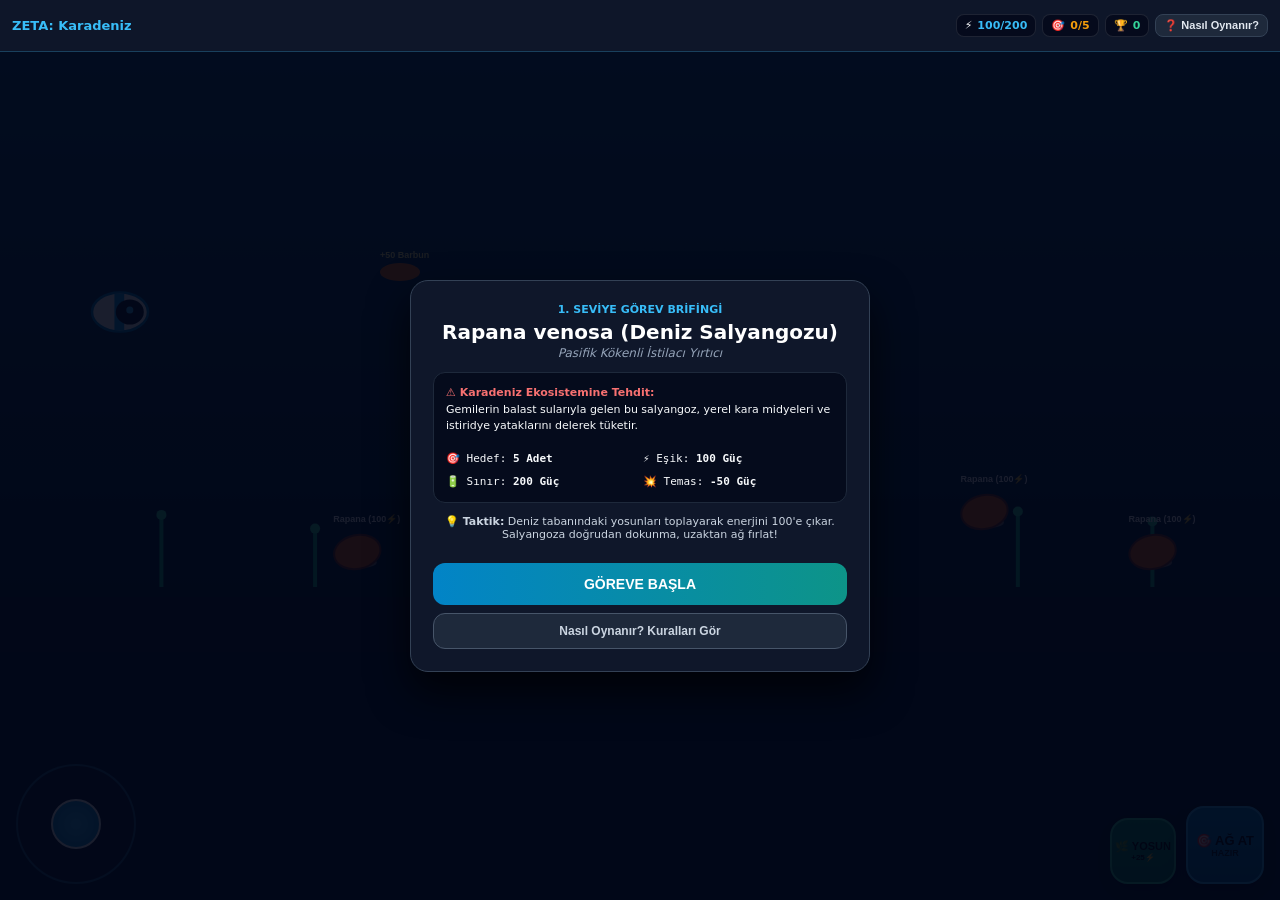
==== public/karadeniz-koruyuculari-tek-dosya.html @ 6d28c7a5 "feat: initialize project structure for ZETA game Set up React, Vite, TypeScript, and Tailwind CSS fo" ====
<!DOCTYPE html>
<html lang="tr">
<head>
  <meta charset="UTF-8">
  <meta name="viewport" content="width=device-width, initial-scale=1.0, maximum-scale=1.0, user-scalable=no, viewport-fit=cover">
  <title>Karadeniz'in Koruyucuları – ZETA: İstilacı Tür Avcısı (Tek Dosya Çevrimdışı Sürüm)</title>
  <style>
    * { box-sizing: border-box; margin: 0; padding: 0; user-select: none; -webkit-user-select: none; }
    body {
      background: #021626;
      color: #f8fafc;
      font-family: system-ui, -apple-system, sans-serif;
      overflow: hidden;
      touch-action: none;
      width: 100vw;
      height: 100vh;
      display: flex;
      flex-direction: column;
    }
    header {
      height: 52px;
      background: rgba(15, 23, 42, 0.95);
      border-bottom: 1px solid rgba(56, 189, 248, 0.25);
      display: flex;
      align-items: center;
      justify-content: space-between;
      padding: 0 12px;
      font-size: 13px;
      font-weight: 700;
      z-index: 10;
    }
    .hud-badge {
      display: inline-flex;
      align-items: center;
      gap: 5px;
      background: rgba(2, 6, 23, 0.7);
      padding: 4px 8px;
      border-radius: 8px;
      border: 1px solid rgba(255, 255, 255, 0.1);
      font-size: 11px;
    }
    .btn-header {
      background: #1e293b;
      border: 1px solid #334155;
      color: #e2e8f0;
      padding: 4px 8px;
      border-radius: 8px;
      font-size: 11px;
      font-weight: 600;
      cursor: pointer;
    }
    #gameContainer {
      position: relative;
      flex: 1;
      width: 100%;
      height: calc(100vh - 52px);
      overflow: hidden;
    }
    canvas {
      width: 100%;
      height: 100%;
      display: block;
    }
    #touchOverlay {
      position: absolute;
      bottom: 16px;
      left: 16px;
      right: 16px;
      display: flex;
      justify-content: space-between;
      align-items: flex-end;
      pointer-events: none;
      z-index: 20;
    }
    .touch-btn {
      pointer-events: auto;
      border-radius: 18px;
      border: 2px solid rgba(255, 255, 255, 0.2);
      display: flex;
      flex-direction: column;
      align-items: center;
      justify-content: center;
      font-weight: 800;
      box-shadow: 0 8px 20px rgba(0,0,0,0.5);
      transition: transform 0.1s;
    }
    .touch-btn:active {
      transform: scale(0.92);
    }
    #joystickZone {
      pointer-events: auto;
      width: 120px;
      height: 120px;
      border-radius: 60px;
      background: rgba(15, 23, 42, 0.8);
      border: 2px solid rgba(56, 189, 248, 0.4);
      position: relative;
      display: flex;
      align-items: center;
      justify-content: center;
    }
    #joystickKnob {
      width: 50px;
      height: 50px;
      border-radius: 25px;
      background: radial-gradient(circle, #38bdf8, #0284c7);
      border: 2px solid white;
      pointer-events: none;
      position: absolute;
    }
    #btnNet {
      width: 78px;
      height: 78px;
      background: linear-gradient(180deg, #0284c7, #0369a1);
      border-color: #38bdf8;
      font-size: 13px;
    }
    #btnCollect {
      width: 66px;
      height: 66px;
      background: linear-gradient(180deg, #059669, #047857);
      border-color: #34d399;
      font-size: 11px;
      margin-right: 10px;
    }
    .modal {
      position: absolute;
      inset: 0;
      background: rgba(2, 6, 23, 0.9);
      display: flex;
      align-items: center;
      justify-content: center;
      z-index: 50;
      padding: 16px;
    }
    .modal-box {
      background: #0f172a;
      border: 1px solid #334155;
      border-radius: 18px;
      max-width: 460px;
      width: 100%;
      padding: 22px;
      text-align: center;
      box-shadow: 0 20px 40px rgba(0,0,0,0.7);
      max-height: 90vh;
      overflow-y: auto;
    }
    .primary-btn {
      width: 100%;
      padding: 13px;
      border-radius: 12px;
      background: linear-gradient(90deg, #0284c7, #0d9488);
      border: none;
      color: white;
      font-weight: 800;
      font-size: 14px;
      cursor: pointer;
      margin-top: 14px;
    }
    .secondary-btn {
      width: 100%;
      padding: 10px;
      border-radius: 12px;
      background: #1e293b;
      border: 1px solid #475569;
      color: #cbd5e1;
      font-weight: 700;
      font-size: 12px;
      cursor: pointer;
      margin-top: 8px;
    }
  </style>
</head>
<body>
  <header>
    <div style="color: #38bdf8; font-weight: 800;">ZETA: Karadeniz</div>
    <div style="display: flex; gap: 6px; align-items: center;">
      <div class="hud-badge">⚡ <span id="hudPower" style="color:#38bdf8;">100/200</span></div>
      <div class="hud-badge">🎯 <span id="hudTarget" style="color:#f59e0b;">0/5</span></div>
      <div class="hud-badge">🏆 <span id="hudScore" style="color:#34d399;">0</span></div>
      <button id="btnHowToPlay" class="btn-header">❓ Nasıl Oynanır?</button>
    </div>
  </header>

  <div id="gameContainer">
    <canvas id="gameCanvas"></canvas>

    <!-- Mobil Dokunmatik Tuşlar -->
    <div id="touchOverlay">
      <div id="joystickZone">
        <div id="joystickKnob"></div>
      </div>
      <div style="display: flex; align-items: flex-end;">
        <button id="btnCollect" class="touch-btn">🌿 YOSUN<br><span style="font-size:8px;">+25⚡</span></button>
        <button id="btnNet" class="touch-btn">🎯 AĞ AT<br><span id="netTimerText" style="font-size: 9px; opacity: 0.85;">HAZIR</span></button>
      </div>
    </div>

    <!-- 1. Seviye Brifingi Modalı -->
    <div id="briefingModal" class="modal">
      <div class="modal-box">
        <div style="font-size: 11px; color: #38bdf8; font-weight: 700; text-transform: uppercase;">1. Seviye Görev Brifingi</div>
        <h2 style="font-size: 20px; color: white; margin: 4px 0 2px;">Rapana venosa (Deniz Salyangozu)</h2>
        <div style="font-size: 12px; color: #94a3b8; font-style: italic; margin-bottom: 12px;">Pasifik Kökenli İstilacı Yırtıcı</div>

        <div style="background: rgba(2, 6, 23, 0.7); border: 1px solid #1e293b; border-radius: 12px; padding: 12px; text-align: left; font-size: 11px; line-height: 1.5; margin-bottom: 12px;">
          <b style="color: #f87171;">⚠️ Karadeniz Ekosistemine Tehdit:</b><br>
          Gemilerin balast sularıyla gelen bu salyangoz, yerel kara midyeleri ve istiridye yataklarını delerek tüketir.<br><br>
          <div style="display: grid; grid-template-columns: 1fr 1fr; gap: 6px; font-family: monospace;">
            <div>🎯 Hedef: <b>5 Adet</b></div>
            <div>⚡ Eşik: <b>100 Güç</b></div>
            <div>🔋 Sınır: <b>200 Güç</b></div>
            <div>💥 Temas: <b>-50 Güç</b></div>
          </div>
        </div>

        <p style="font-size: 11px; color: #cbd5e1; margin-bottom: 8px;">
          💡 <b>Taktik:</b> Deniz tabanındaki yosunları toplayarak enerjini 100'e çıkar. Salyangoza doğrudan dokunma, uzaktan ağ fırlat!
        </p>

        <button id="btnStartBriefing" class="primary-btn">GÖREVE BAŞLA</button>
        <button id="btnOpenRulesFromBriefing" class="secondary-btn">Nasıl Oynanır? Kuralları Gör</button>
      </div>
    </div>

    <!-- Nasıl Oynanır Modalı -->
    <div id="rulesModal" class="modal" style="display: none;">
      <div class="modal-box" style="text-align: left;">
        <h2 style="font-size: 18px; color: #38bdf8; margin-bottom: 12px; text-align: center;">Oyun Nasıl Oynanır?</h2>
        
        <div style="font-size: 11px; line-height: 1.6; color: #cbd5e1; display: flex; flex-direction: column; gap: 8px;">
          <div style="background: #020617; padding: 8px; border-radius: 8px;">
            <b style="color: #38bdf8;">1. Hareket:</b> Sol sanal joystick veya klavyede WASD/Yön tuşları.
          </div>
          <div style="background: #020617; padding: 8px; border-radius: 8px;">
            <b style="color: #34d399;">2. Yosun Toplama (+25⚡ / +10 Puan):</b> Denizdeki yosunlara temas edin veya "🌿 YOSUN" butonuna basın. Ağ dolum süresini 3 saniye hızlandırır.
          </div>
          <div style="background: #020617; padding: 8px; border-radius: 8px;">
            <b style="color: #38bdf8;">3. Özel Ağ (+100 Puan):</b> "🎯 AĞ AT" butonu veya Boşluk tuşu. Robot gücü canlı eşiğine eşit/büyükse yakalar. Boşa atış: -10 Puan.
          </div>
          <div style="background: #020617; padding: 8px; border-radius: 8px;">
            <b style="color: #ef4444;">4. Temas Yasaktır (-50⚡):</b> İstilacıya çarpmak enerjinizi hızla tüketir. Enerji 0 olursa oyun biter!
          </div>
          <div style="background: #020617; padding: 8px; border-radius: 8px;">
            <b style="color: #f59e0b;">5. Bonus Tür (+50 Puan):</b> Kırmızı Karadeniz Barbunu'na dokunarak koruyun.
          </div>
        </div>

        <button id="btnCloseRules" class="primary-btn">Tamam, Anladım</button>
      </div>
    </div>

    <!-- Zafer Modalı -->
    <div id="winModal" class="modal" style="display: none;">
      <div class="modal-box">
        <h2 style="font-size: 22px; color: #34d399; margin-bottom: 8px;">Seviye Tamamlandı! 🎉</h2>
        <p style="font-size: 13px; margin-bottom: 12px;">5 Rapana venosa araştırma merkezine aktarıldı. Karadeniz midyeleri korundu!</p>
        <button onclick="location.reload()" class="primary-btn">YENİDEN OYNA</button>
      </div>
    </div>

    <!-- Oyun Bitti Modalı -->
    <div id="gameOverModal" class="modal" style="display: none;">
      <div class="modal-box">
        <h2 style="font-size: 22px; color: #ef4444; margin-bottom: 8px;">ZETA'nın Enerjisi Tükendi! ⚠️</h2>
        <p style="font-size: 13px; margin-bottom: 12px;">İstilacılara doğrudan temas etmek enerjinizi bitirdi. Yosun toplayıp uzaktan ağ fırlatın.</p>
        <button onclick="location.reload()" class="primary-btn">TEKRAR DENE</button>
      </div>
    </div>
  </div>

  <script>
    // --- SES SENTEZLEYİCİSİ (Web Audio API) ---
    const AudioCtx = window.AudioContext || window.webkitAudioContext;
    let audioCtx = null;
    function playBeep(freq, duration, type='sine') {
      try {
        if (!audioCtx) audioCtx = new AudioCtx();
        if (audioCtx.state === 'suspended') audioCtx.resume();
        const osc = audioCtx.createOscillator();
        const gain = audioCtx.createGain();
        osc.type = type;
        osc.frequency.setValueAtTime(freq, audioCtx.currentTime);
        gain.gain.setValueAtTime(0.2, audioCtx.currentTime);
        gain.gain.exponentialRampToValueAtTime(0.01, audioCtx.currentTime + duration);
        osc.connect(gain);
        gain.connect(audioCtx.destination);
        osc.start();
        osc.stop(audioCtx.currentTime + duration);
      } catch(e) {}
    }

    // --- OYUN DEĞİŞKENLERİ ---
    const canvas = document.getElementById('gameCanvas');
    const ctx = canvas.getContext('2d');
    let width = 0, height = 0;
    const worldWidth = 1400, worldHeight = 600;

    let score = 0;
    let power = 100;
    const maxPower = 200;
    const captureThreshold = 100;
    let captured = 0;
    const targetCount = 5;
    let netCooldown = 0;
    const maxNetCooldown = 60;
    let isPlaying = false;

    const player = {
      x: 120, y: 260, vx: 0, vy: 0, size: 28, facingRight: true, invulnerable: 0
    };

    const invasives = [];
    for (let i = 0; i < targetCount; i++) {
      invasives.push({
        x: 350 + i * 200 + Math.random() * 50,
        y: worldHeight - 100 - (i % 2) * 40,
        vx: (Math.random() - 0.5) * 1.2,
        vy: 0,
        size: 26,
        power: 100,
        active: true
      });
    }

    const seaweeds = [];
    for (let i = 0; i < 9; i++) {
      seaweeds.push({
        x: 150 + i * 140 + Math.random() * 30,
        y: worldHeight - 65,
        size: 20,
        height: 55 + Math.random() * 30,
        active: true
      });
    }

    const bonusFish = {
      x: 400, y: 220, vx: 1.5, size: 20, active: true
    };

    const nets = [];
    const particles = [];

    function resize() {
      const rect = canvas.getBoundingClientRect();
      const dpr = Math.min(window.devicePixelRatio || 1, 2);
      canvas.width = rect.width * dpr;
      canvas.height = rect.height * dpr;
      width = rect.width;
      height = rect.height;
    }
    window.addEventListener('resize', resize);
    resize();

    let inputVector = { x: 0, y: 0 };
    const keys = {};

    window.addEventListener('keydown', (e) => {
      keys[e.key.toLowerCase()] = true;
      if (e.code === 'Space') fireNet();
      if (e.key.toLowerCase() === 'e') collectSeaweed();
    });
    window.addEventListener('keyup', (e) => {
      keys[e.key.toLowerCase()] = false;
    });

    // Touch Joystick
    const joyZone = document.getElementById('joystickZone');
    const joyKnob = document.getElementById('joystickKnob');
    let touchId = null;

    joyZone.addEventListener('touchstart', (e) => {
      const t = e.changedTouches[0];
      touchId = t.identifier;
      updateJoystick(t);
    });
    window.addEventListener('touchmove', (e) => {
      if (touchId === null) return;
      for (let i = 0; i < e.changedTouches.length; i++) {
        if (e.changedTouches[i].identifier === touchId) {
          updateJoystick(e.changedTouches[i]);
          break;
        }
      }
    });
    window.addEventListener('touchend', (e) => {
      for (let i = 0; i < e.changedTouches.length; i++) {
        if (e.changedTouches[i].identifier === touchId) {
          touchId = null;
          inputVector = { x: 0, y: 0 };
          joyKnob.style.transform = 'translate(0px, 0px)';
          break;
        }
      }
    });

    function updateJoystick(t) {
      const rect = joyZone.getBoundingClientRect();
      const cx = rect.left + rect.width / 2;
      const cy = rect.top + rect.height / 2;
      let dx = t.clientX - cx;
      let dy = t.clientY - cy;
      const dist = Math.hypot(dx, dy);
      const maxR = 40;
      if (dist > maxR) {
        dx = (dx / dist) * maxR;
        dy = (dy / dist) * maxR;
      }
      joyKnob.style.transform = `translate(${dx}px, ${dy}px)`;
      inputVector = { x: dx / maxR, y: dy / maxR };
    }

    // Modal UI events
    document.getElementById('btnStartBriefing').addEventListener('click', () => {
      document.getElementById('briefingModal').style.display = 'none';
      isPlaying = true;
      playBeep(520, 0.2);
    });

    document.getElementById('btnOpenRulesFromBriefing').addEventListener('click', () => {
      document.getElementById('rulesModal').style.display = 'flex';
      playBeep(440, 0.08);
    });

    document.getElementById('btnHowToPlay').addEventListener('click', () => {
      document.getElementById('rulesModal').style.display = 'flex';
      playBeep(440, 0.08);
    });

    document.getElementById('btnCloseRules').addEventListener('click', () => {
      document.getElementById('rulesModal').style.display = 'none';
      playBeep(400, 0.08);
    });

    document.getElementById('btnNet').addEventListener('click', fireNet);
    document.getElementById('btnCollect').addEventListener('click', collectSeaweed);

    function fireNet() {
      if (!isPlaying || netCooldown > 0) return;
      netCooldown = maxNetCooldown;
      playBeep(700, 0.18, 'triangle');
      const dir = player.facingRight ? 1 : -1;
      nets.push({
        x: player.x + dir * 30,
        y: player.y,
        vx: dir * 7.5,
        radius: 16,
        life: 0,
        maxLife: 45,
        active: true
      });
    }

    function collectSeaweed() {
      for (const sw of seaweeds) {
        if (!sw.active) continue;
        const d = Math.hypot(player.x - sw.x, player.y - sw.y);
        if (d < player.size + sw.size + 20) {
          sw.active = false;
          power = Math.min(maxPower, power + 25);
          score += 10;
          if (netCooldown > 0) netCooldown = Math.max(0, netCooldown - 3);
          playBeep(520, 0.12);
          particles.push({ x: sw.x, y: sw.y - 20, text: '+25 Güç (+10 Puan)', color: '#34d399', life: 0 });
        }
      }
    }

    // --- GAME LOOP ---
    let lastTime = performance.now();
    function loop(time) {
      const dt = Math.min((time - lastTime) / 1000, 0.05);
      lastTime = time;

      if (isPlaying) {
        if (netCooldown > 0) {
          netCooldown = Math.max(0, netCooldown - dt);
          document.getElementById('netTimerText').innerText = Math.ceil(netCooldown) + 's';
        } else {
          document.getElementById('netTimerText').innerText = 'HAZIR';
        }

        let kx = 0, ky = 0;
        if (keys['arrowleft'] || keys['a']) kx -= 1;
        if (keys['arrowright'] || keys['d']) kx += 1;
        if (keys['arrowup'] || keys['w']) ky -= 1;
        if (keys['arrowdown'] || keys['s']) ky += 1;
        if (kx !== 0 || ky !== 0) inputVector = { x: kx, y: ky };

        player.vx = inputVector.x * 220;
        player.vy = inputVector.y * 220;
        if (inputVector.x > 0.1) player.facingRight = true;
        if (inputVector.x < -0.1) player.facingRight = false;

        player.x = Math.max(player.size, Math.min(worldWidth - player.size, player.x + player.vx * dt));
        player.y = Math.max(40, Math.min(worldHeight - 50, player.y + player.vy * dt));

        if (player.invulnerable > 0) player.invulnerable -= dt;

        collectSeaweed();

        // Invasives logic (Stalk if stronger, flee if weaker)
        for (const inv of invasives) {
          if (!inv.active) continue;
          const dx = player.x - inv.x;
          const dy = player.y - inv.y;
          const dist = Math.hypot(dx, dy);

          const stronger = inv.power > power;
          if (dist < 300) {
            const dir = stronger ? 1 : -1;
            inv.vx += (dir * (dx / dist) * 70 - inv.vx) * 0.03;
          }
          inv.x = Math.max(40, Math.min(worldWidth - 40, inv.x + inv.vx * dt * 60));

          if (player.invulnerable <= 0 && dist < player.size + inv.size) {
            power = Math.max(0, power - 50);
            player.invulnerable = 1.5;
            playBeep(140, 0.25, 'sawtooth');
            particles.push({ x: player.x, y: player.y - 25, text: '-50 Temas Hasarı!', color: '#ef4444', life: 0 });
            if (power <= 0) {
              isPlaying = false;
              document.getElementById('gameOverModal').style.display = 'flex';
            }
          }
        }

        // Bonus Fish (Barbun)
        if (bonusFish.active) {
          bonusFish.x += bonusFish.vx;
          if (bonusFish.x < 100 || bonusFish.x > worldWidth - 100) bonusFish.vx *= -1;
          const bd = Math.hypot(player.x - bonusFish.x, player.y - bonusFish.y);
          if (bd < player.size + bonusFish.size) {
            bonusFish.active = false;
            score += 50;
            playBeep(880, 0.15);
            particles.push({ x: bonusFish.x, y: bonusFish.y - 20, text: '+50 Barbun Korundu!', color: '#f59e0b', life: 0 });
          }
        }

        // Net Projectiles
        for (let i = nets.length - 1; i >= 0; i--) {
          const n = nets[i];
          n.x += n.vx;
          n.life++;
          n.radius = Math.min(48, n.radius + 0.8);

          let hit = false;
          for (const inv of invasives) {
            if (!inv.active) continue;
            const d = Math.hypot(n.x - inv.x, n.y - inv.y);
            if (d < n.radius + inv.size) {
              hit = true;
              n.active = false;
              if (power >= captureThreshold) {
                inv.active = false;
                captured++;
                score += 100;
                playBeep(880, 0.25);
                particles.push({ x: inv.x, y: inv.y - 25, text: '+100 Yakalandı!', color: '#38bdf8', life: 0 });
                if (captured >= targetCount) {
                  score += 200;
                  isPlaying = false;
                  document.getElementById('winModal').style.display = 'flex';
                }
              } else {
                particles.push({ x: inv.x, y: inv.y - 25, text: 'Yetersiz Güç (En az 100⚡)', color: '#fbbf24', life: 0 });
              }
              break;
            }
          }

          if (!hit && n.life >= n.maxLife) {
            n.active = false;
            score = Math.max(0, score - 10);
            particles.push({ x: n.x, y: n.y, text: '-10 Boşa Ağ', color: '#94a3b8', life: 0 });
          }

          if (!n.active) nets.splice(i, 1);
        }

        document.getElementById('hudPower').innerText = `${power}/${maxPower}`;
        document.getElementById('hudTarget').innerText = `${captured}/${targetCount}`;
        document.getElementById('hudScore').innerText = score;
      }

      // --- TEMİZ ŞEFFAF RENDER ---
      const dpr = Math.min(window.devicePixelRatio || 1, 2);
      ctx.setTransform(dpr, 0, 0, dpr, 0, 0);

      const camX = Math.max(0, Math.min(worldWidth - width, player.x - width / 2));
      const camY = Math.max(0, Math.min(worldHeight - height, player.y - height / 2));

      ctx.save();
      ctx.translate(-camX, -camY);

      // Su Altı Arka Planı
      const grad = ctx.createLinearGradient(0, 0, 0, worldHeight);
      grad.addColorStop(0, '#0c4a6e');
      grad.addColorStop(1, '#021626');
      ctx.fillStyle = grad;
      ctx.fillRect(0, 0, worldWidth, worldHeight);

      // Deniz Tabanı
      ctx.fillStyle = '#0f172a';
      ctx.fillRect(0, worldHeight - 55, worldWidth, 55);

      // Şeffaf Yosunlar
      for (const sw of seaweeds) {
        if (!sw.active) continue;
        ctx.strokeStyle = '#10b981';
        ctx.lineWidth = 4;
        ctx.beginPath();
        ctx.moveTo(sw.x, sw.y);
        ctx.lineTo(sw.x, sw.y - sw.height);
        ctx.stroke();
        ctx.fillStyle = '#34d399';
        ctx.beginPath();
        ctx.arc(sw.x, sw.y - sw.height, 5, 0, Math.PI * 2);
        ctx.fill();
      }

      // Şeffaf Barbun
      if (bonusFish.active) {
        ctx.save();
        ctx.translate(bonusFish.x, bonusFish.y);
        ctx.fillStyle = '#f97316';
        ctx.beginPath();
        ctx.ellipse(0, 0, bonusFish.size, bonusFish.size * 0.45, 0, 0, Math.PI * 2);
        ctx.fill();
        ctx.fillStyle = '#fef08a';
        ctx.font = 'bold 9px sans-serif';
        ctx.fillText('+50 Barbun', -20, -14);
        ctx.restore();
      }

      // Şeffaf Rapana venosa Salyangoz Çizimi (Kutulu arka plan YOK)
      for (const inv of invasives) {
        if (!inv.active) continue;
        ctx.save();
        ctx.translate(inv.x, inv.y);

        // Kaslı ayak
        ctx.fillStyle = '#78716c';
        ctx.beginPath();
        ctx.ellipse(inv.size * 0.25, inv.size * 0.4, inv.size * 0.5, inv.size * 0.2, 0, 0, Math.PI * 2);
        ctx.fill();

        // Spiral Turuncu Kabuk
        ctx.fillStyle = '#ea580c';
        ctx.beginPath();
        ctx.ellipse(0, 0, inv.size * 0.9, inv.size * 0.65, -0.2, 0, Math.PI * 2);
        ctx.fill();
        ctx.strokeStyle = '#7c2d12';
        ctx.lineWidth = 2;
        ctx.stroke();

        ctx.fillStyle = '#ffffff';
        ctx.font = 'bold 9px sans-serif';
        ctx.fillText('Rapana (100⚡)', -24, -inv.size - 4);
        ctx.restore();
      }

      // Şeffaf Ağ
      for (const n of nets) {
        ctx.strokeStyle = '#38bdf8';
        ctx.lineWidth = 2;
        ctx.beginPath();
        ctx.arc(n.x, n.y, n.radius, 0, Math.PI * 2);
        ctx.stroke();
      }

      // Şeffaf ZETA Robot
      ctx.save();
      ctx.translate(player.x, player.y);
      if (player.invulnerable > 0 && Math.floor(time * 0.02) % 2 === 0) ctx.globalAlpha = 0.4;
      const facing = player.facingRight ? 1 : -1;
      ctx.scale(facing, 1);

      // Beyaz Gövde
      ctx.fillStyle = '#ffffff';
      ctx.beginPath();
      ctx.ellipse(0, 0, player.size, player.size * 0.7, 0, 0, Math.PI * 2);
      ctx.fill();
      ctx.strokeStyle = '#0284c7';
      ctx.lineWidth = 2.5;
      ctx.stroke();

      // Mavi Şerit
      ctx.fillStyle = '#0ea5e9';
      ctx.fillRect(-player.size * 0.2, -player.size * 0.65, player.size * 0.35, player.size * 1.3);

      // Kavisli Vizör
      ctx.fillStyle = '#0f172a';
      ctx.beginPath();
      ctx.ellipse(player.size * 0.35, 0, player.size * 0.5, player.size * 0.45, 0, 0, Math.PI * 2);
      ctx.fill();
      ctx.fillStyle = '#38bdf8';
      ctx.beginPath();
      ctx.arc(player.size * 0.35, -2, 3.5, 0, Math.PI * 2);
      ctx.fill();
      ctx.restore();

      // Floating text particles
      for (let i = particles.length - 1; i >= 0; i--) {
        const pt = particles[i];
        pt.life += dt;
        pt.y -= 0.6;
        ctx.fillStyle = pt.color;
        ctx.font = 'bold 12px sans-serif';
        ctx.fillText(pt.text, pt.x, pt.y);
        if (pt.life > 1.2) particles.splice(i, 1);
      }

      ctx.restore();
      requestAnimationFrame(loop);
    }
    requestAnimationFrame(loop);
  </script>
</body>
</html>
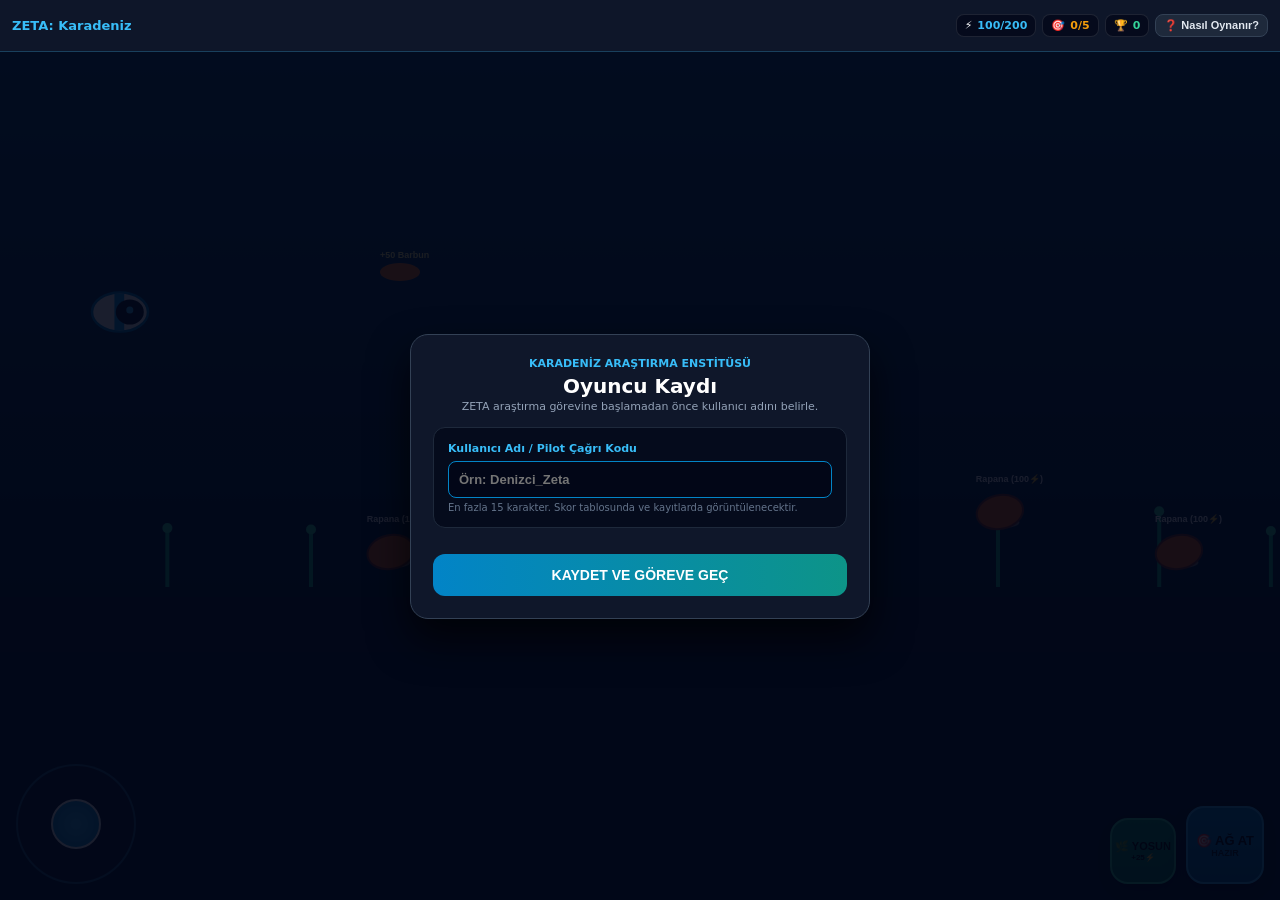
==== commit 566692b6: "feat: add player registration and username support Implement user registration flow to allow players" ====
--- a/public/karadeniz-koruyuculari-tek-dosya.html
+++ b/public/karadeniz-koruyuculari-tek-dosya.html
@@ -175,6 +175,7 @@
   <header>
     <div style="color: #38bdf8; font-weight: 800;">ZETA: Karadeniz</div>
     <div style="display: flex; gap: 6px; align-items: center;">
+      <div id="hudPilot" class="hud-badge" style="display:none; color:#38bdf8; font-size:10px;">Pilot: <span id="pilotNameTxt"></span></div>
       <div class="hud-badge">⚡ <span id="hudPower" style="color:#38bdf8;">100/200</span></div>
       <div class="hud-badge">🎯 <span id="hudTarget" style="color:#f59e0b;">0/5</span></div>
       <div class="hud-badge">🏆 <span id="hudScore" style="color:#34d399;">0</span></div>
@@ -196,8 +197,25 @@
       </div>
     </div>
 
+    <!-- 0. Oyuncu Kaydı Modalı (Kullanıcı Adı İsteği) -->
+    <div id="registerModal" class="modal">
+      <div class="modal-box">
+        <div style="font-size: 11px; color: #38bdf8; font-weight: 700; text-transform: uppercase;">Karadeniz Araştırma Enstitüsü</div>
+        <h2 style="font-size: 20px; color: white; margin: 4px 0 2px;">Oyuncu Kaydı</h2>
+        <p style="font-size: 11px; color: #94a3b8; margin-bottom: 14px;">ZETA araştırma görevine başlamadan önce kullanıcı adını belirle.</p>
+
+        <div style="background: rgba(2, 6, 23, 0.7); border: 1px solid #1e293b; border-radius: 12px; padding: 14px; text-align: left; margin-bottom: 12px;">
+          <label style="font-size: 11px; color: #38bdf8; font-weight: bold; display: block; margin-bottom: 6px;">Kullanıcı Adı / Pilot Çağrı Kodu</label>
+          <input type="text" id="inputPlayerName" maxlength="15" placeholder="Örn: Denizci_Zeta" style="width: 100%; padding: 10px; background: #020617; border: 1px solid #0284c7; border-radius: 8px; color: white; font-weight: bold; font-size: 13px; box-sizing: border-box;" />
+          <div style="font-size: 10px; color: #64748b; margin-top: 4px;">En fazla 15 karakter. Skor tablosunda ve kayıtlarda görüntülenecektir.</div>
+        </div>
+
+        <button id="btnSavePlayerName" class="primary-btn">KAYDET VE GÖREVE GEÇ</button>
+      </div>
+    </div>
+
     <!-- 1. Seviye Brifingi Modalı -->
-    <div id="briefingModal" class="modal">
+    <div id="briefingModal" class="modal" style="display: none;">
       <div class="modal-box">
         <div style="font-size: 11px; color: #38bdf8; font-weight: 700; text-transform: uppercase;">1. Seviye Görev Brifingi</div>
         <h2 style="font-size: 20px; color: white; margin: 4px 0 2px;">Rapana venosa (Deniz Salyangozu)</h2>
@@ -409,6 +427,25 @@
       joyKnob.style.transform = `translate(${dx}px, ${dy}px)`;
       inputVector = { x: dx / maxR, y: dy / maxR };
     }
+
+    // Oyuncu Kaydı Kontrolü ve Başlangıç
+    let storedName = localStorage.getItem('zeta_player_name');
+    if (storedName) {
+      document.getElementById('inputPlayerName').value = storedName;
+    }
+
+    document.getElementById('btnSavePlayerName').addEventListener('click', () => {
+      let val = document.getElementById('inputPlayerName').value.trim();
+      if (!val) {
+        val = 'Koruyucu-' + Math.floor(1000 + Math.random() * 9000);
+      }
+      localStorage.setItem('zeta_player_name', val);
+      document.getElementById('pilotNameTxt').textContent = val;
+      document.getElementById('hudPilot').style.display = 'block';
+      document.getElementById('registerModal').style.display = 'none';
+      document.getElementById('briefingModal').style.display = 'flex';
+      playBeep(660, 0.15);
+    });
 
     // Modal UI events
     document.getElementById('btnStartBriefing').addEventListener('click', () => {
